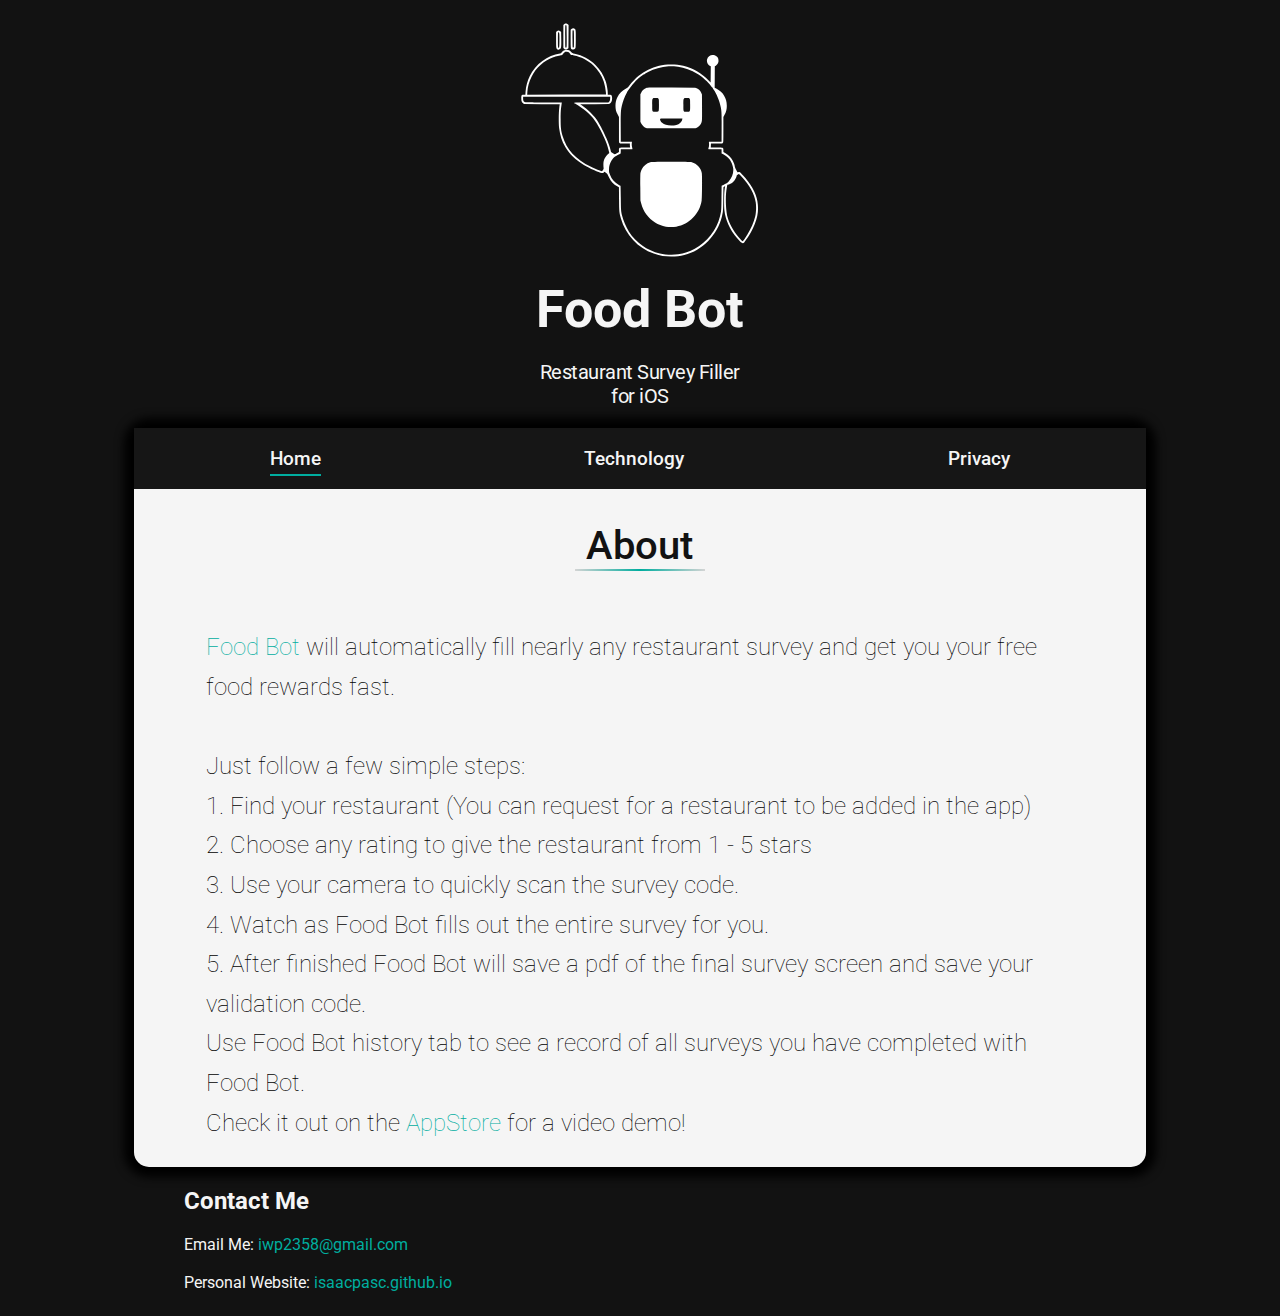
==== index.html @ 9b014296 "init commit" ====
<!DOCTYPE HTML>
<html>
	<head>
		<title>Food Bot</title>
		<meta charset="utf-8" />
		<meta name="description" content="Food Bot restaurant survey filler autofill, built by Computer Science major software engineer ios developer">
  		<meta name="keywords" content="Food Bot restaurant survey filler autofill, built by Computer Science major software engineer ios developer">
  		<meta name="author" content="Isaac Paschall">
		<meta property="og:title" content="Food Bot" />
		<meta name="apple-itunes-app" content="app-id=6444194042">
		<meta name="viewport" content="width=device-width, initial-scale=1, user-scalable=no, viewport-fit=cover" />
		<link rel="stylesheet" href="css/style.css" />
		<link rel="shortcut icon" type="image/x-icon" href="images/foodbotlogonogb.ico" />
		<link href="https://fonts.googleapis.com/css2?family=Roboto:wght@100;300;400;500;700;900&display=swap" rel="stylesheet">
	</head>
	<body class="container" id="background">

		<!-- HEADER -->
		<header id="header">
			<span class="logo"><img src="images/foodbotlogonogb.svg" class="filter-white" /></span>
			<h1><a href="https://apps.apple.com/us/app/food-bot-survey-filler/id6444194042" style="text-decoration: none; color: whitesmoke;" target="_blank">Food Bot</a></h1>
			<p>Restaurant Survey Filler<br />
			for iOS</p>
		</header>

		<!-- MAIN CONTENT -->
		<div class="content">
			<nav class="topnav">
				<ul>
					<li><a href="index" class="selected">Home</a></li>
					<li><a href="technology">Technology</a></li>
					<li><a href="privacy">Privacy</a></li>
				</ul>
			</nav>
			
			<!-- Privacy Policy -->
			<div class="point">
				<h2>About</h2>
				<p><a href="https://apps.apple.com/us/app/food-bot-survey-filler/id6444194042">Food Bot</a> will automatically fill nearly any restaurant survey and get you your free food rewards fast.
					<br/><br/>
					Just follow a few simple steps:<br/>
					1. Find your restaurant (You can request for a restaurant to be added in the app)<br/>
					2. Choose any rating to give the restaurant from 1 - 5 stars<br/>
					3. Use your camera to quickly scan the survey code.<br/>
					4. Watch as Food Bot fills out the entire survey for you.<br/>
					5. After finished Food Bot will save a pdf of the final survey screen and save your validation code.<br/>
					Use Food Bot history tab to see a record of all surveys you have completed with Food Bot.<br/>
					Check it out on the <a href="https://apps.apple.com/us/app/food-bot-survey-filler/id6444194042">AppStore</a> for a video demo!</p>
			</div>
		</div>

		<!-- Footer -->
		<footer id="footer">
			<h2>Contact Me</h2>
			<p>
				Email Me: <a href="mailto: iwp2358@gmail.com">iwp2358@gmail.com</a></dt>
				<br/><br/>
				Personal Website: <a href="https://isaacpasc.github.io" target="_blank">isaacpasc.github.io</a>
			</p>
		</footer>
	</body>
</html>
---- css/style.css ----
/* Prevent overscroll */
html {
	scroll-behavior: smooth;
}

body {
    overscroll-behavior: none;
}

/* Background Color */
#background {
	background: #121212;
}

/* Header */
#header {
	grid-column-start: 1;
	grid-column-end: 4;
	text-align: center;
	color: whitesmoke;
}

#header h1 {
	margin: 0 0 0.25em 0;
	font-size: 3.25em;
}

#header p {		
	font-size: 1.25em;
	letter-spacing: -0.025em;
}

/* Footer */
#footer {
	grid-column-start: 2;
	grid-column-end: 3;
	padding-left: 50px;
	color: whitesmoke;
}
#footer a {
	text-decoration: none;
	color: #00AD9F;
}

/* Color Filter */
.filter-white{
	filter: invert(100%) sepia(0%) saturate(2%) hue-rotate(162deg) brightness(109%) contrast(101%);
}

.isaac_filter {
	-moz-border-radius: 50%;
    border-radius: 50%;
}

/* Fonts */

 * {
	font-family: 'Roboto', sans-serif;
}

 /* Main */
.container {
	display: grid;
	grid-template-columns: 10% 80% 10%;
}

.content {
	grid-column-start: 2;
	grid-column-end: 3;
	background-color: whitesmoke;
	border-radius: 15px;
	box-shadow: 0px 0px 10px 10px;
}

/* NAV */
.topnav {
	grid-column-start: 2;
	grid-column-end: 3;
	position: -webkit-sticky;
	position: sticky;
	text-align: center;
	top: 0;
	padding: 0.2em;
	background-color: #161616;
}

.topnav a.selected {
	border-bottom: 2px solid #00AD9F;
	padding-bottom: 4px;
}

.topnav a {
	text-decoration: none;
	font-size: 1.2em;
	font-weight: 500;
}

.topnav li {
	list-style: none;
}

.topnav ul {
	display: flex;
  	justify-content: space-around;
	align-items: center;
	padding: 0;
}

.topnav a {
	color: whitesmoke;
	position: relative;
	text-decoration: none;
}

.topnav a:not(.selected):before {
	content: "";
	position: absolute;
	width: 100%;
	height: 2px;
	bottom: -5px;
	left: 0;
	background-color: #00AD9F;
	visibility: hidden;
	-webkit-transform: scaleX(0);
	transform: scaleX(0);
	-webkit-transition: all 0.3s ease-in-out 0s;
	transition: all 0.3s ease-in-out 0s;
}
  
.topnav a:not(.selected):hover:before {
	visibility: visible;
	-webkit-transform: scaleX(1);
	transform: scaleX(1);
}

/* Social Buttons */
.socialcontainer {
	display: flex;
	align-items: center;
  	justify-content: center;
	gap: 20px;
	padding-bottom: 20px;
}
.socialbtn img {
	display:block;
	height: 50px;
	width: 50px;
	padding: 1px;
	background-color: whitesmoke;
	border-radius: 50%;
}

/* content points */
.point, .pointform {
	scroll-margin-top: 3em;
	display: grid;
	margin: auto;
}

.point {
	grid-template-columns: 1fr auto;
	grid-template-rows: 0.1fr 1fr;
}

.pointform {
	grid-template-columns: auto;
}

.point p, .pointform p {
	font-weight: 300;
	font-size: 1.5em;
	padding-left: 3em;
	padding-right: 3em;
	font-weight: lighter;
	line-height: 1.65;
	grid-column-start: 1;
	grid-column-end: 2;
	text-align: left;
	grid-row-start: 2;
	grid-row-end: 3;
}

.point p a, .pointform p a {
	color: #00AD9F;
	text-decoration: none;
}
.point h2::after, .pointform h2::after {
	display: block;
	content: '';
	width: 3.25em;
	height: 2px;
	margin-left: auto;
	margin-right: auto;
	background-image: -moz-linear-gradient(90deg, #d4d4d4, #00AD9F, #d4d4d4);
	background-image: -webkit-linear-gradient(90deg, #d4d4d4, #00AD9F, #d4d4d4);
	background-image: -ms-linear-gradient(90deg, #d4d4d4, #00AD9F, #d4d4d4);
	background-image: linear-gradient(90deg, #d4d4d4, #00AD9F, #d4d4d4);
}
.point h2, .pointform h2 {
	font-weight: 500;
	color: #121212;
	font-size: 2.5em;
	text-align: center;
	grid-column-start: 1;
	grid-row-start: 1;
	grid-row-end: 2;
}
.point h2 {
	grid-column-end: 3;
}
.pointform h2 {
	grid-column-end: 2;
}
.point span {
	grid-column-start: 2;
	grid-column-end: 3;
	grid-row-start: 2;
	grid-row-end: 3;
	text-align: center;
	margin: auto;
	padding-right: 40px;
}
.point img {
	width: 256px;
	height: auto;
	border: solid 1px;
	border-radius: 100%;
}
.portrait, .landscape {
	display: flex;
  	align-items: center;
  	justify-content: center;
	grid-column-start: 2;
	grid-column-end: 3;
	grid-row-start: 2;
	grid-row-end: 3;
}
.portrait iframe {
	border: 0;
	width: 336px; 
	height: 576px; 
	padding-right: 40px;
}

.landscape iframe {
	border: 0;
	width: 518px;
	height: 302px;
	padding-right: 40px;
}

/* Form */
textarea.form__input {
	resize: none;
	min-height: 200px;
  }
.form__input::placeholder {
	color: #bbbbbb;
  }
.form__input:focus {
	border: 1px solid #121212;
	background: #ffffff;
  }
.form__input {
	padding: 0.8em;
	font-size: 0.9em;
	outline: none;
	border: 1px solid #dddddd;
	border-radius: 4px;
	background: #f9f9f9;
	transition: background 0.25s, border-color 0.25s, color 0.25s;
  }
.form__item {
	display: flex;
	flex-direction: column;
}
.pointform form {
	grid-column-start: 1;
	grid-column-end: 2;
	box-sizing: border-box;
	font-weight: 300;
	font-size: 1.5em;
	padding-right: 3em;
	padding-left: 3em;
	padding-bottom: 3em;
	font-weight: lighter;
	line-height: 1.65;
	margin: auto;
	width: 600px;
}
.form__btn {
	font-weight: 600;
	font-size: 1.1em;
	padding: 10px 16px;
	margin: 10px 0;
  
	color: #ffffff;
	background: #00AD9F;
	border: 2px solid #00AD9F;
	border-radius: 5px;
	outline: none;
	cursor: pointer;
  }
  .pointform h3 {
	text-align: center;
	display: none;
	color: #ffffff;
  	background: #00AD9F;
 	border: 2px solid #00AD9F;
  	border-radius: 5px;
	padding: 1px;
	margin: auto;
	margin-bottom: 20px;
  }
/* Horizontal Scroll */
.horizontalscrollnav {
	display: flex;
	justify-content: flex-start;
	gap: 10px;
	padding: 10px;
	background-color: #333;
	overflow-x: auto;
  	white-space: nowrap;
	position: -webkit-sticky;
	position: sticky;
	font-size: 0.8em;
	top: 51px;
}
.horizontalscrollnav a {
	color: white;
	text-align: center;
	padding: 10px;
	border-radius: 10px;
	text-decoration: none;
	border: 1px solid whitesmoke;
	background-color: #121212;
}

@media only screen and (max-width: 1000px) {
	.container {
		grid-template-columns: 2% 96% 2%;
	}
	.topnav a {
		font-size: 0.8em;
	}
	.topnav {
		padding: 0.01em;
	}
	.point, .pointform {
		scroll-margin-top: 6.2em;
		padding-left: 1em;
		padding-right: 1em;
		grid-template-columns: 1fr 1fr;
		grid-template-rows: 0.1fr auto auto;
	}
	.point {
		grid-template-columns: 1fr 1fr;
	}
	.pointform {
		grid-template-columns: auto;
	}
	.point p, .pointform p {
		font-size: 1em;
		padding-left: 0;
		padding-right: 0;
		text-align: center;
	}
	.point p {
		grid-column-end: 3;
		grid-row-start: 3;
		grid-row-end: 4;
	}
	.pointform p {
		grid-column-end: 2;
		grid-row-start: 2;
		grid-row-end: 3;
	}
	.point span {
		padding-right: 0;
		grid-column-start: 1;
		grid-column-end: 3;
	}
	.point h2, .pointform h2 {
		font-size: 1.5em;
	}
	.point img {
		width: 150px;
		height: auto;
	}
	.portrait, .landscape {
		grid-column-start: 1;
		grid-column-end: 3;
	}
	.portrait iframe {
		padding: 0;
		width: 280px;
		height: 480px;
	}
	.landscape iframe {
		padding: 0;
		width: 432px;
		height: 252px;
	}
	#footer {
		padding-left: 0;
	}
	.pointform form {
		width: 95%;
		font-size: 1em;
		padding: 0;
	}
}
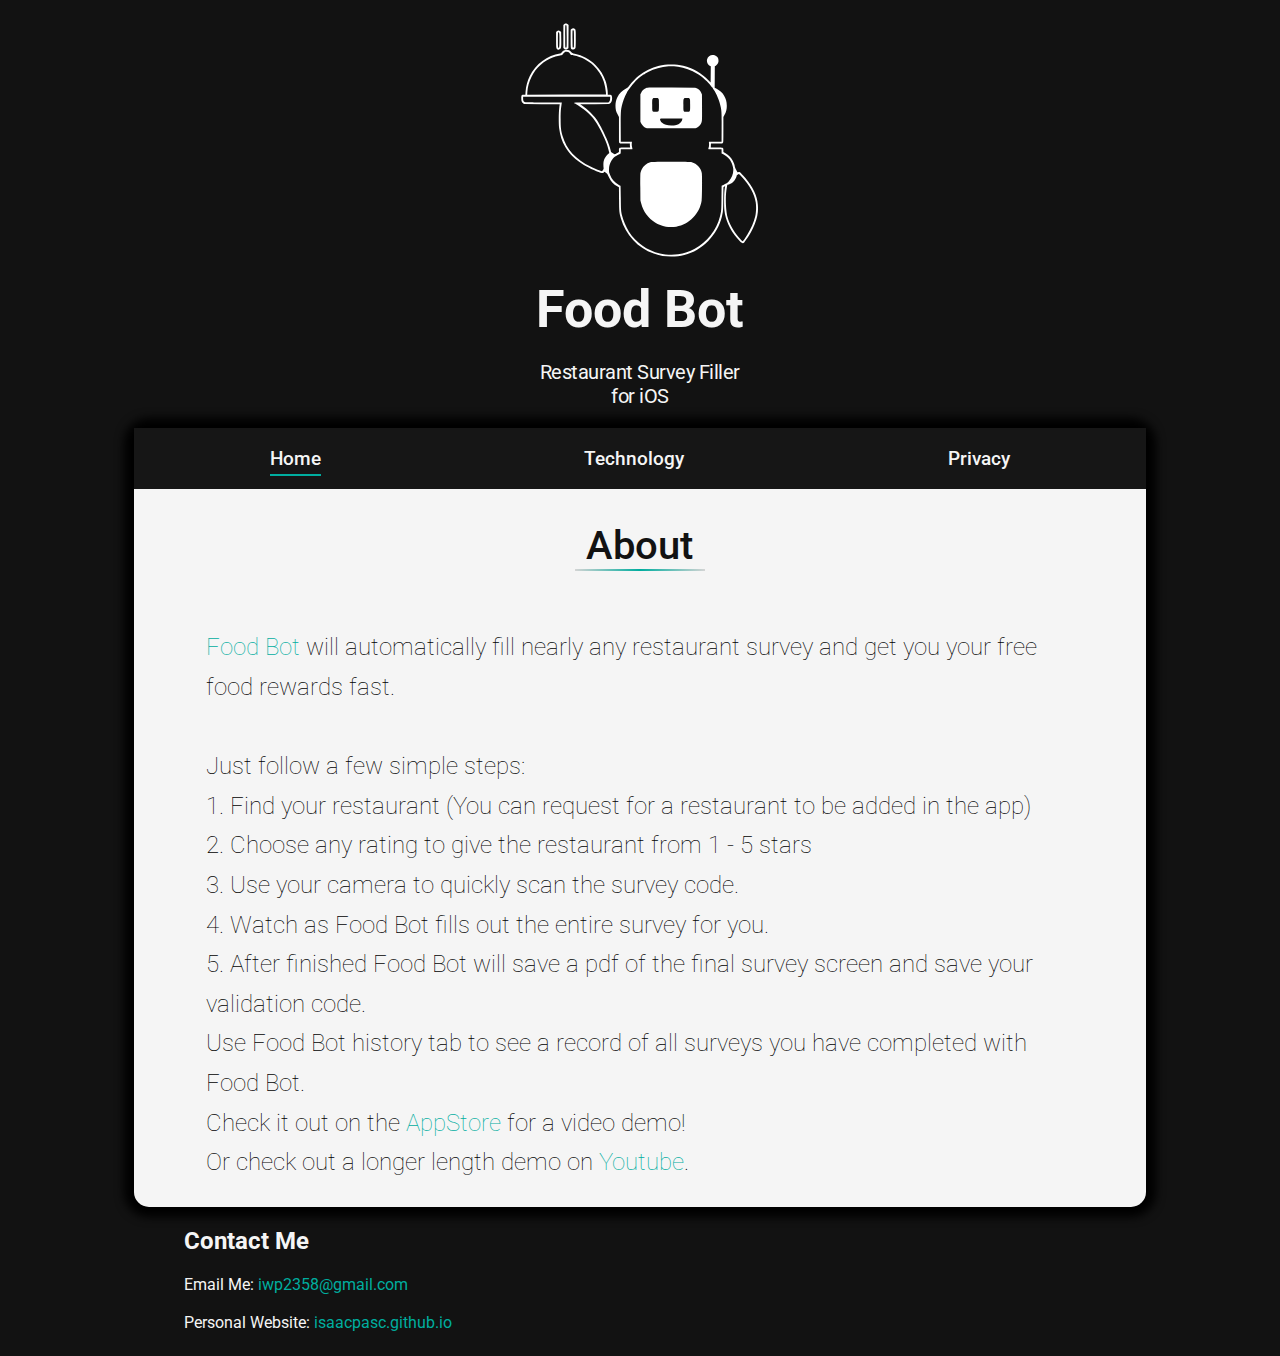
==== commit f9d0cfe9: "d" ====
--- a/index.html
+++ b/index.html
@@ -45,7 +45,8 @@
 					4. Watch as Food Bot fills out the entire survey for you.<br/>
 					5. After finished Food Bot will save a pdf of the final survey screen and save your validation code.<br/>
 					Use Food Bot history tab to see a record of all surveys you have completed with Food Bot.<br/>
-					Check it out on the <a href="https://apps.apple.com/us/app/food-bot-survey-filler/id6444194042">AppStore</a> for a video demo!</p>
+					Check it out on the <a href="https://apps.apple.com/us/app/food-bot-survey-filler/id6444194042">AppStore</a> for a video demo!<br/>
+					Or check out a longer length demo on <a href="https://youtu.be/CJJdVDpEWcU">Youtube</a>.</p>
 			</div>
 		</div>
 
